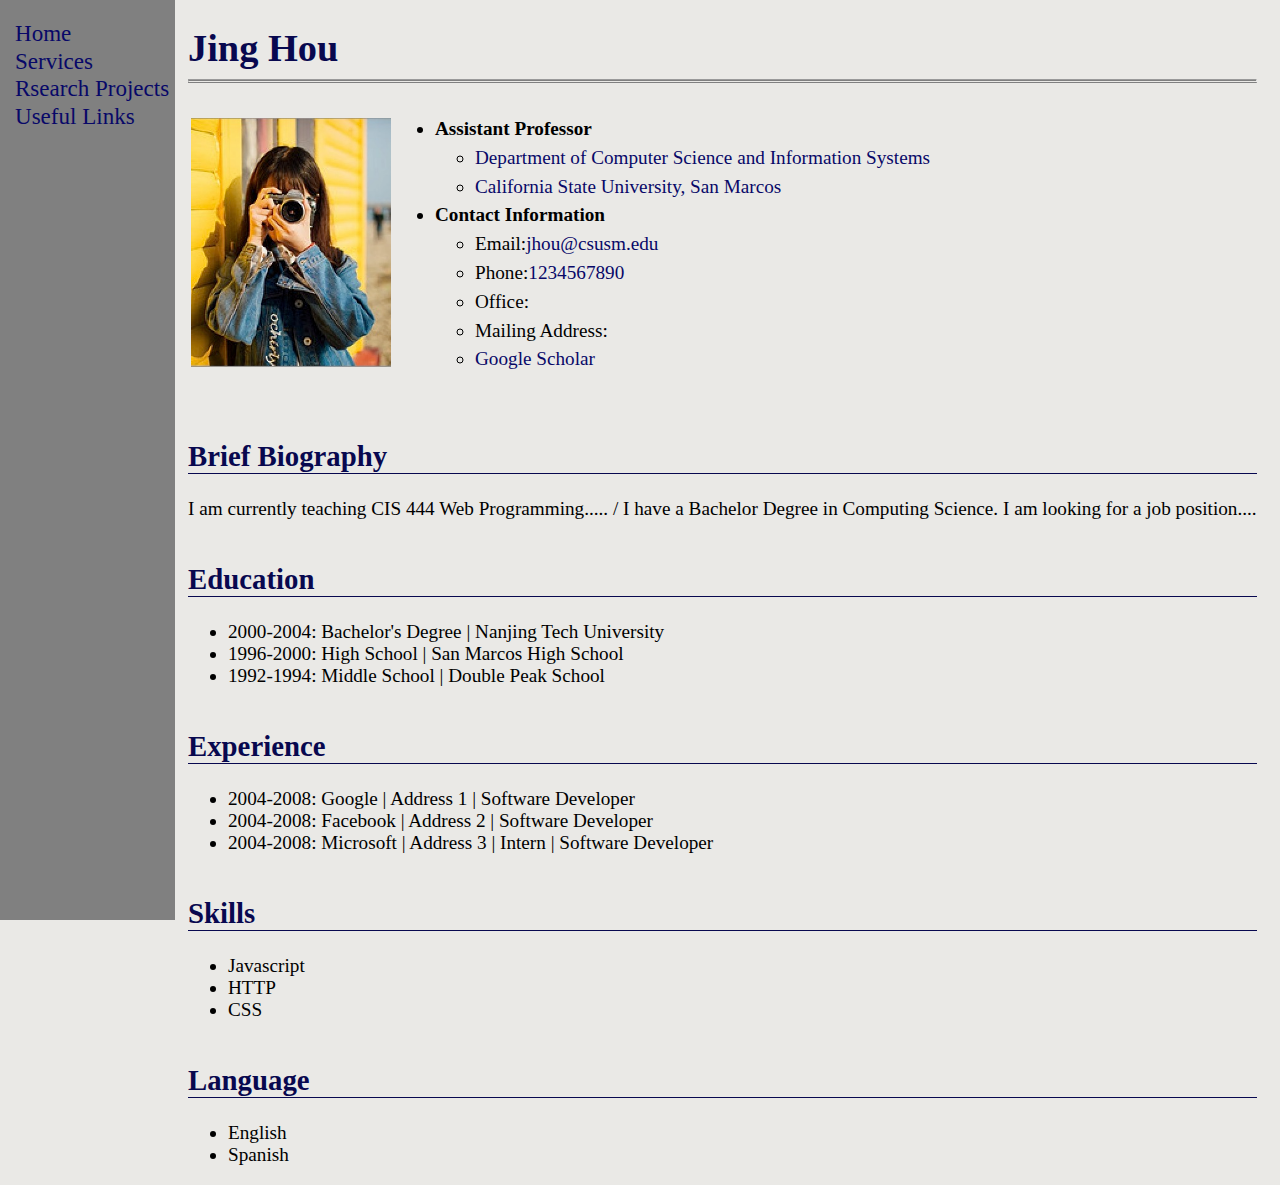
==== index.html @ 3cc83393 "Add files via upload" ====
<!DOCTYPE html>
<html>

<head>
  <meta charset="utf-8">
  <title>replit</title>
  <link href="style.css" rel="stylesheet" type="text/css" />
</head>

<body>
  <h1>Jing Hou</h1>

  <hr style="border-bottom:double;"/>
  
  <table>
    <tr>
      <td id="pic"><img src="photo.jpeg" alt="my photo" width="200px"/></td>
      <td id="info">
        <ul>
    <li><b>Assistant Professor</b>
      <ul>
        <li><a href="https://www.csusm.edu/cs/about/facstaff.html" target="_blank">Department of Computer Science and Information Systems</a></li>
        <li><a href="https://www.csusm.edu/" target="_blank">California State University, San Marcos</a></li>
      </ul>
    </li>
    <li> <b>Contact Information </b>
      <ul>
        <li>Email:<a href="mailto:jhou@csusm.edu">jhou@csusm.edu</a></li>
        <li>Phone:<a href="call:1234567890">1234567890</a></li>
        <li>Office:</li>
        <li>Mailing Address:</li>
        <li><a href="#" target="_blank">Google Scholar</a></li>
      </ul>
    </li>
  </ul>  
  </td>
    </tr>
  </table>

  <h2>Brief Biography</h2>
  <p>I am currently teaching CIS 444 Web Programming..... / I have a Bachelor Degree in Computing Science. I am looking for a job position....</p>

   <h2>Education</h2>
 <ul>
   <li>2000-2004: Bachelor's Degree | Nanjing Tech University</li>
   <li>1996-2000: High School | San Marcos High School</li>
   <li>1992-1994: Middle School |  Double Peak School</li>
 </ul>

  <h2>Experience</h2>
  <ul>
    <li>2004-2008: Google | Address 1 | Software Developer</li>
    <li>2004-2008: Facebook | Address 2 | Software Developer</li>
    <li>2004-2008: Microsoft | Address 3 | Intern | Software Developer</li>
  </ul>

  
  <h2>Skills</h2>
  <ul>
    <li>Javascript</li>
    <li>HTTP</li>
    <li>CSS</li>
  </ul>

  <h2>Language</h2>
  <ul>
    <li>English</li>
    <li>Spanish</li>
  </ul>

  
  <div class="side">
    <a href="#">Home</a><br/>
    <a href="#">Services</a><br/>
    <a href="#">Rsearch Projects</a><br/>
    <a href="#">Useful Links</a><br/>
  </div>

  
  
</body>

</html>
---- style.css ----
h1{
  color: #08084f;
  margin-bottom: 0.1em;
}

#pic{
  width:26%;
}

#info{
  line-height: 1.5em;
}

a{
  text-decoration: none;
  color:#080868;
}

a:hover{
  color:red;
}

body{
  background-color: #eae9e6;
  font-family:'times new roman', serif;

  font-size:1.2em;

  padding-left:180px;
  padding-right:15px;
}

h2{
  color:#08084f;
  border-bottom:1px solid;
  margin-top: 1.5em;
}

.side{
  position:fixed;
  top:0;
  left:0;

  background-color:grey;
  width:160px;
  height:100%;
  padding-top:20px;
  padding-left:15px;
  line-height: 1.2em;
  font-size: 1.2em;
  
}
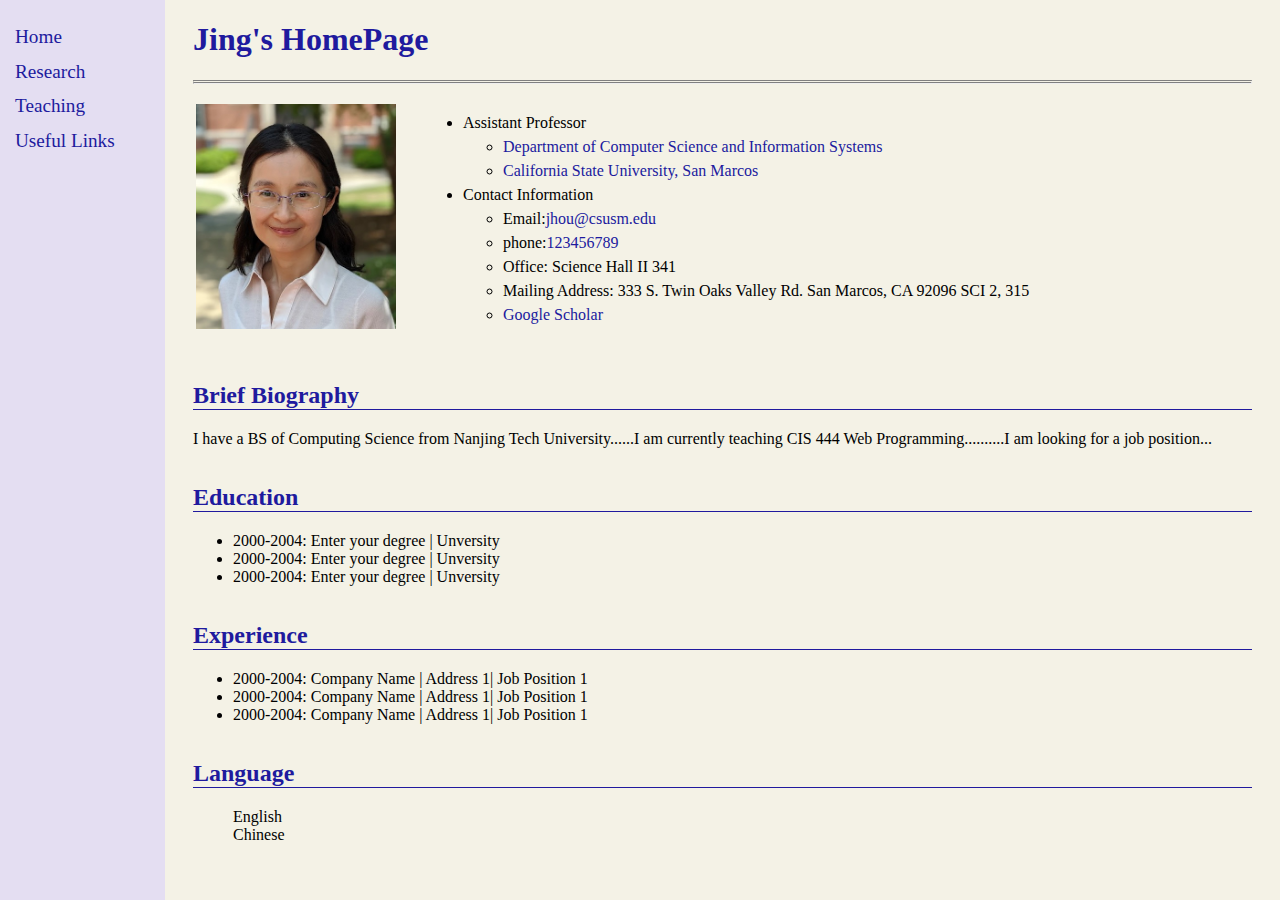
==== commit 771902a3: "Add files via upload" ====
--- a/index.html
+++ b/index.html
@@ -1,83 +1,74 @@
-<!DOCTYPE html>
-<html>
-
-<head>
-  <meta charset="utf-8">
-  <title>replit</title>
-  <link href="style.css" rel="stylesheet" type="text/css" />
-</head>
-
-<body>
-  <h1>Jing Hou</h1>
-
-  <hr style="border-bottom:double;"/>
-  
-  <table>
-    <tr>
-      <td id="pic"><img src="photo.jpeg" alt="my photo" width="200px"/></td>
-      <td id="info">
-        <ul>
-    <li><b>Assistant Professor</b>
-      <ul>
-        <li><a href="https://www.csusm.edu/cs/about/facstaff.html" target="_blank">Department of Computer Science and Information Systems</a></li>
-        <li><a href="https://www.csusm.edu/" target="_blank">California State University, San Marcos</a></li>
-      </ul>
-    </li>
-    <li> <b>Contact Information </b>
-      <ul>
-        <li>Email:<a href="mailto:jhou@csusm.edu">jhou@csusm.edu</a></li>
-        <li>Phone:<a href="call:1234567890">1234567890</a></li>
-        <li>Office:</li>
-        <li>Mailing Address:</li>
-        <li><a href="#" target="_blank">Google Scholar</a></li>
-      </ul>
-    </li>
-  </ul>  
-  </td>
-    </tr>
-  </table>
-
-  <h2>Brief Biography</h2>
-  <p>I am currently teaching CIS 444 Web Programming..... / I have a Bachelor Degree in Computing Science. I am looking for a job position....</p>
-
-   <h2>Education</h2>
- <ul>
-   <li>2000-2004: Bachelor's Degree | Nanjing Tech University</li>
-   <li>1996-2000: High School | San Marcos High School</li>
-   <li>1992-1994: Middle School |  Double Peak School</li>
- </ul>
-
-  <h2>Experience</h2>
-  <ul>
-    <li>2004-2008: Google | Address 1 | Software Developer</li>
-    <li>2004-2008: Facebook | Address 2 | Software Developer</li>
-    <li>2004-2008: Microsoft | Address 3 | Intern | Software Developer</li>
-  </ul>
-
-  
-  <h2>Skills</h2>
-  <ul>
-    <li>Javascript</li>
-    <li>HTTP</li>
-    <li>CSS</li>
-  </ul>
-
-  <h2>Language</h2>
-  <ul>
-    <li>English</li>
-    <li>Spanish</li>
-  </ul>
-
-  
-  <div class="side">
-    <a href="#">Home</a><br/>
-    <a href="#">Services</a><br/>
-    <a href="#">Rsearch Projects</a><br/>
-    <a href="#">Useful Links</a><br/>
-  </div>
-
-  
-  
-</body>
-
-</html>
+<!DOCTYPE html>
+<html lang="en">
+<head>
+    <meta charset="UTF-8">
+    <title>My Webpage</title>
+    <link rel="stylesheet" type="text/css" href="mystyle.css"/>
+</head>
+<body>
+
+
+  
+  <h1> Jing's HomePage</h1>
+
+  <hr style="border-top:double;"/>
+
+    <table>
+      <tr>
+        <td id="pic">
+          <img src="me.jpeg" alt="my photo" width="200px">
+        </td>
+        <td id="info">
+           <ul id="brief">
+             <li> Assistant Professor
+               <ul>
+                 <li><a href="https://www.csusm.edu/cs/about/facstaff.html">Department of Computer Science and Information Systems</a></li>
+                 <li><a href="https://www.csusm.edu/">California State University, San Marcos</a></li>
+               </ul>
+             </li>
+            <li> Contact Information 
+               <ul>
+                 <li>Email:<a href="mailto:jhou@csusm.edu">jhou@csusm.edu</a></li>
+                 <li>phone:<a href="call:123456789">123456789</a></li>
+                 <li>Office: Science Hall II 341 </li>
+                 <li>Mailing Address: 333 S. Twin Oaks Valley Rd. San Marcos, CA 92096 SCI 2, 315</li>
+                 <li><a href="https://scholar.google.com/citations?hl=en&user=iQujX7MAAAAJ&view_op=list_works&sortby=pubdate">Google Scholar</a> </li>
+               </ul>
+            </li>
+           </ul>  
+        </td>
+      </tr>
+    </table>
+
+    <h2>Brief Biography</h2>
+    <p>I have a BS of Computing Science from Nanjing Tech University......I am currently teaching CIS 444 Web Programming..........I am looking for a job position...
+      
+      <h2> Education</h2>
+      <ul>
+        <li>2000-2004: Enter your degree | Unversity</li>
+        <li>2000-2004: Enter your degree | Unversity</li>
+        <li>2000-2004: Enter your degree | Unversity</li>
+      </ul>
+      
+      <h2> Experience</h2>
+      <ul>
+        <li>2000-2004: Company Name | Address 1| Job Position 1</li>
+        <li>2000-2004: Company Name | Address 1| Job Position 1</li>
+        <li>2000-2004: Company Name | Address 1| Job Position 1</li>
+      </ul>
+
+      <h2> Language</h2>
+      <ul style="list-style-type: none;">
+        <li>English</li>
+        <li>Chinese</li>
+      </ul>
+
+      <div class="sidebar">
+        <a href="#home"> Home</a><br/>
+        <a href="#services"></i> Research</a><br/>
+        <a href="#clients"></i> Teaching</a><br/>
+        <a href="#contact"></i> Useful Links</a><br/>
+      </div>
+
+</body>
+</html>--- a/mystyle.css
+++ b/mystyle.css
@@ -0,0 +1,63 @@
+/*Title: left aligned*/
+h1{
+    text-align: left;
+    color:rgb(32, 26, 158);
+}
+
+/*left table folumn not too large*/
+#pic{
+  width:27%;
+}
+
+/*right table column: increase space between lines*/
+#info{
+  line-height: 1.5em;
+}
+
+/*remove underline for links, change link color*/
+a{
+    color:rgb(32, 26, 158);
+    text-decoration: none;;
+}
+
+a:hover{
+    color:brown;
+    text-decoration: none;/*remove the underline*/
+}
+
+/*set page background color, font color*/
+body{
+    background-color:#f4f2e6;
+    color:black;
+    font-family: 'Times New Roman', Times, serif;
+
+    /*have some space left anf right of the page*/ 
+    padding-right:20px;
+    padding-left:185px;
+  
+}
+
+/*set space when we have a new section; set the border line under the heading*/
+h2 {
+    color:rgb(32, 26, 158);
+    margin-top: 1.5em;
+    border-bottom: 1px solid;
+    
+}
+
+.sidebar {
+  position: fixed;
+  top: 0;
+  left: 0;
+  background-color: #e4def2;
+
+  height: 100%;
+  width: 150px;
+
+  padding-top: 20px;
+  padding-left: 15px;
+  font-size: 1.2em;
+  line-height:1.8em;
+  
+}
+
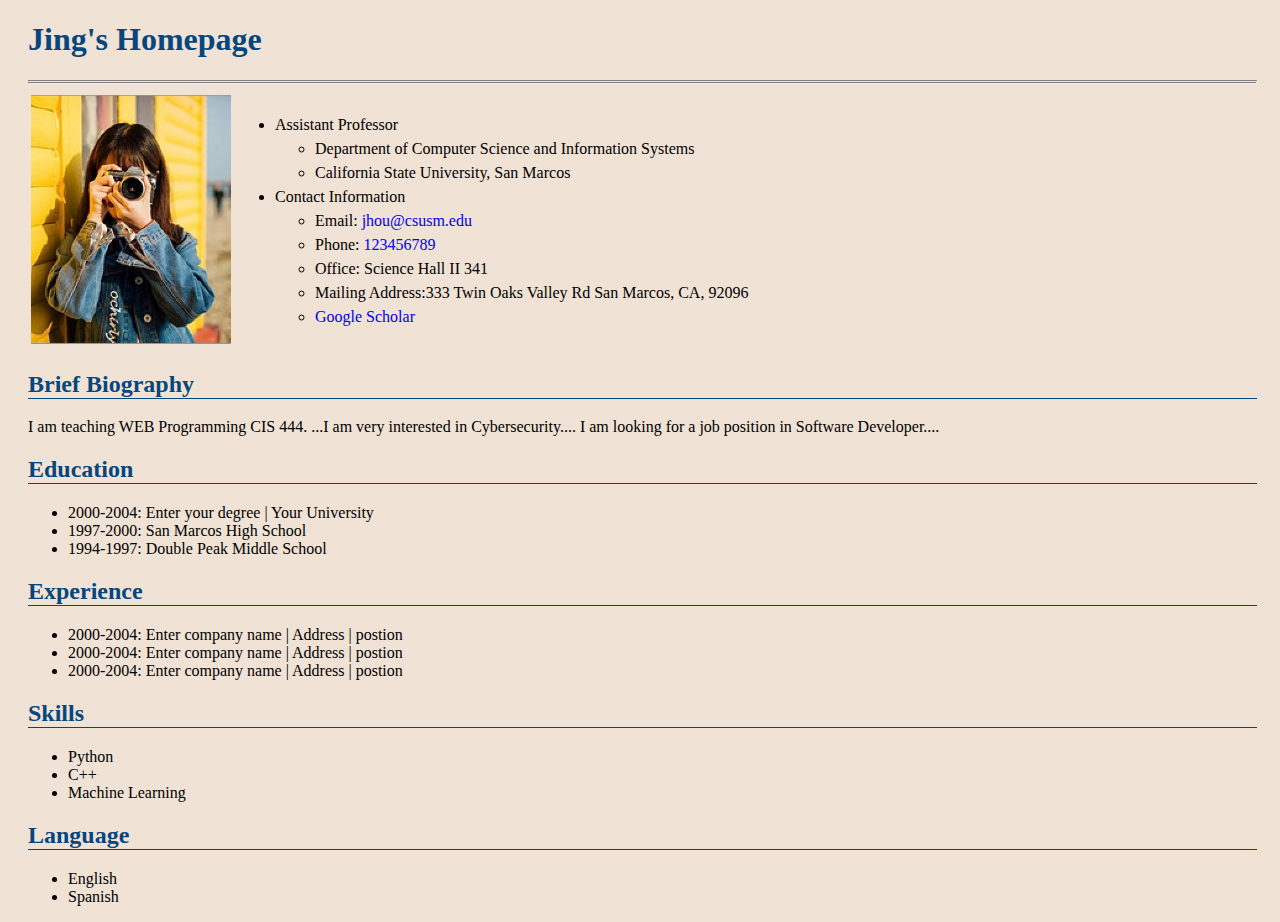
==== commit b265245f: "Add files via upload" ====
--- a/index.html
+++ b/index.html
@@ -1,74 +1,74 @@
-<!DOCTYPE html>
-<html lang="en">
-<head>
-    <meta charset="UTF-8">
-    <title>My Webpage</title>
-    <link rel="stylesheet" type="text/css" href="mystyle.css"/>
-</head>
-<body>
-
-
-  
-  <h1> Jing's HomePage</h1>
-
-  <hr style="border-top:double;"/>
-
-    <table>
-      <tr>
-        <td id="pic">
-          <img src="me.jpeg" alt="my photo" width="200px">
-        </td>
-        <td id="info">
-           <ul id="brief">
-             <li> Assistant Professor
-               <ul>
-                 <li><a href="https://www.csusm.edu/cs/about/facstaff.html">Department of Computer Science and Information Systems</a></li>
-                 <li><a href="https://www.csusm.edu/">California State University, San Marcos</a></li>
-               </ul>
-             </li>
-            <li> Contact Information 
-               <ul>
-                 <li>Email:<a href="mailto:jhou@csusm.edu">jhou@csusm.edu</a></li>
-                 <li>phone:<a href="call:123456789">123456789</a></li>
-                 <li>Office: Science Hall II 341 </li>
-                 <li>Mailing Address: 333 S. Twin Oaks Valley Rd. San Marcos, CA 92096 SCI 2, 315</li>
-                 <li><a href="https://scholar.google.com/citations?hl=en&user=iQujX7MAAAAJ&view_op=list_works&sortby=pubdate">Google Scholar</a> </li>
-               </ul>
-            </li>
-           </ul>  
-        </td>
-      </tr>
-    </table>
-
-    <h2>Brief Biography</h2>
-    <p>I have a BS of Computing Science from Nanjing Tech University......I am currently teaching CIS 444 Web Programming..........I am looking for a job position...
-      
-      <h2> Education</h2>
-      <ul>
-        <li>2000-2004: Enter your degree | Unversity</li>
-        <li>2000-2004: Enter your degree | Unversity</li>
-        <li>2000-2004: Enter your degree | Unversity</li>
-      </ul>
-      
-      <h2> Experience</h2>
-      <ul>
-        <li>2000-2004: Company Name | Address 1| Job Position 1</li>
-        <li>2000-2004: Company Name | Address 1| Job Position 1</li>
-        <li>2000-2004: Company Name | Address 1| Job Position 1</li>
-      </ul>
-
-      <h2> Language</h2>
-      <ul style="list-style-type: none;">
-        <li>English</li>
-        <li>Chinese</li>
-      </ul>
-
-      <div class="sidebar">
-        <a href="#home"> Home</a><br/>
-        <a href="#services"></i> Research</a><br/>
-        <a href="#clients"></i> Teaching</a><br/>
-        <a href="#contact"></i> Useful Links</a><br/>
-      </div>
-
-</body>
-</html>+<!DOCTYPE html>
+<html>
+
+<head>
+  <meta charset="utf-8">
+  <meta name="viewport" content="width=device-width">
+  <title>replit</title>
+  <link href="style.css" rel="stylesheet" type="text/css" />
+</head>
+
+<body>
+  <h1>Jing's Homepage</h1>
+
+  <hr style="border-top:double;"/>
+  
+
+  <table>
+    <tr>
+      <td><img src="photo.jpeg" alt="my photo" width="200px"></td>
+
+      <td id="info">
+  <ul>
+    <li>Assistant Professor
+      <ul>
+        <li>Department of Computer Science and Information Systems</li>
+        <li>California State University, San Marcos</li>
+      </ul>
+    </li>
+    <li>Contact Information
+      <ul>
+        <li>Email: <a href="mailto:jhou@csusm.edu">jhou@csusm.edu</a></li>
+        <li>Phone: <a href="call:12345678">123456789</a> </li>
+        <li>Office: Science Hall II 341</li>
+        <li>Mailing Address:333 Twin Oaks Valley Rd San Marcos, CA, 92096</li>
+        <li><a href="#">Google Scholar</a></li>
+      </ul>
+    </li>
+  </ul></td>
+    </tr>
+  </table>
+
+  <h2>Brief Biography</h2>
+  <p>I am teaching WEB Programming  CIS 444. ...I am very interested in Cybersecurity.... I am looking for a job position in Software Developer....</p>
+
+  <h2>Education</h2>
+<ul>
+  <li>2000-2004: Enter your degree | Your University</li>
+  <li>1997-2000: San Marcos High School </li>
+  <li>1994-1997: Double Peak Middle School </li>
+</ul>
+
+    <h2>Experience</h2>
+<ul>
+  <li>2000-2004: Enter company name  | Address | postion</li>
+  <li>2000-2004: Enter company name  | Address | postion</li>
+  <li>2000-2004: Enter company name  | Address | postion</li>
+</ul>
+
+        <h2>Skills</h2>
+<ul>
+  <li>Python</li>
+  <li>C++</li>
+  <li>Machine Learning</li>
+</ul>
+
+      <h2>Language</h2>
+<ul>
+  <li>English</li>
+  <li>Spanish</li>
+</ul>
+ 
+</body>
+
+</html>
--- a/style.css
+++ b/style.css
@@ -0,0 +1,27 @@
+h1{
+  color:#05467f;
+}
+
+a{
+  text-decoration: none;
+}
+
+a:hover{
+  color:#7f057b;
+}
+
+body{
+  background-color:#f0e2d5;
+  
+  padding-left: 20px;
+  padding-right: 15px;
+}
+
+h2{
+  border-bottom: 1px solid;
+  color:#05467f;
+}
+
+#info{
+  line-height: 1.5em;
+}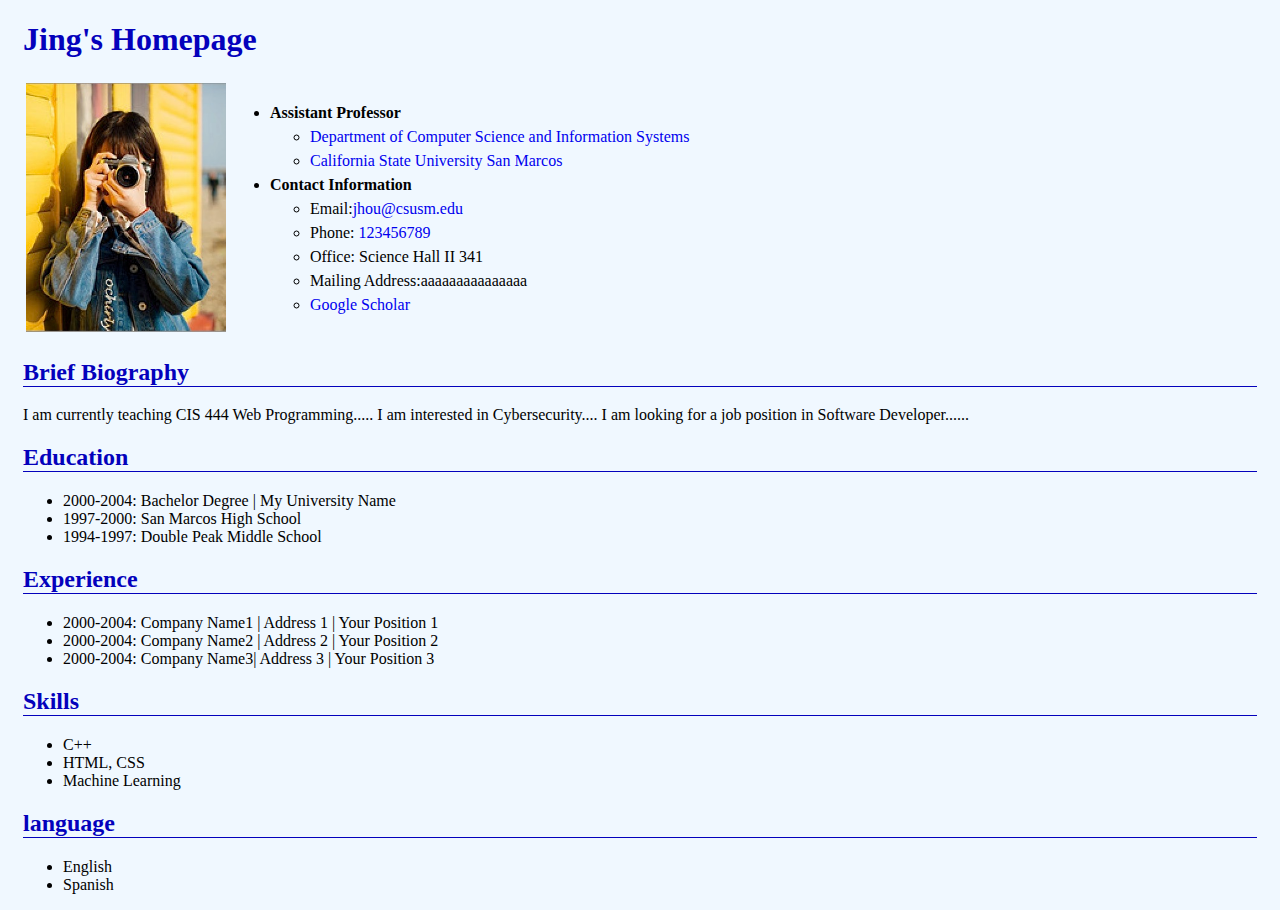
==== commit 955b4d66: "Add files via upload" ====
--- a/index.html
+++ b/index.html
@@ -4,71 +4,77 @@
 <head>
   <meta charset="utf-8">
   <meta name="viewport" content="width=device-width">
-  <title>replit</title>
+  <title>My Homepage</title>
   <link href="style.css" rel="stylesheet" type="text/css" />
 </head>
 
 <body>
   <h1>Jing's Homepage</h1>
-
-  <hr style="border-top:double;"/>
-  
-
   <table>
     <tr>
-      <td><img src="photo.jpeg" alt="my photo" width="200px"></td>
-
-      <td id="info">
-  <ul>
-    <li>Assistant Professor
+      <td>  <img src="photo.jpeg" alt="My photo" width="200px" /> </td>
+      <td id="info">  <ul>
+    <li><b>Assistant Professor</b>
       <ul>
-        <li>Department of Computer Science and Information Systems</li>
-        <li>California State University, San Marcos</li>
+        <li><a href="https://www.csusm.edu/cs/about/facstaff.html">Department of Computer Science and Information
+            Systems</a></li>
+        <li><a href="https://www.csusm.edu/">California State University San Marcos</a></li>
       </ul>
     </li>
-    <li>Contact Information
-      <ul>
-        <li>Email: <a href="mailto:jhou@csusm.edu">jhou@csusm.edu</a></li>
-        <li>Phone: <a href="call:12345678">123456789</a> </li>
-        <li>Office: Science Hall II 341</li>
-        <li>Mailing Address:333 Twin Oaks Valley Rd San Marcos, CA, 92096</li>
-        <li><a href="#">Google Scholar</a></li>
-      </ul>
+
+    <li><b>Contact Information</b>
+         <ul>
+           <li>Email:<a href="mailto:jhou@csusm.edu">jhou@csusm.edu</a></li>
+           <li>Phone: <a href="call:123456789">123456789</a></li>
+           <li>Office: Science Hall II 341</li>
+           <li>Mailing Address:aaaaaaaaaaaaaaa</li>
+           <li><a href="#">Google Scholar</a></li>
+         </ul>
     </li>
-  </ul></td>
+     </ul>
+     </td>
     </tr>
   </table>
 
   <h2>Brief Biography</h2>
-  <p>I am teaching WEB Programming  CIS 444. ...I am very interested in Cybersecurity.... I am looking for a job position in Software Developer....</p>
+  <p>I am currently teaching CIS 444 Web Programming..... I am interested in Cybersecurity.... I am looking for a job position in Software Developer......</p>
+
 
   <h2>Education</h2>
-<ul>
-  <li>2000-2004: Enter your degree | Your University</li>
-  <li>1997-2000: San Marcos High School </li>
-  <li>1994-1997: Double Peak Middle School </li>
-</ul>
+  <ul>
+    <li>2000-2004: Bachelor Degree | My University Name</li>
+    <li>1997-2000: San Marcos High School </li>
+    <li>1994-1997: Double Peak Middle School </li>
+  </ul>
 
-    <h2>Experience</h2>
-<ul>
-  <li>2000-2004: Enter company name  | Address | postion</li>
-  <li>2000-2004: Enter company name  | Address | postion</li>
-  <li>2000-2004: Enter company name  | Address | postion</li>
-</ul>
+  <h2>Experience</h2>
+   <ul>
+    <li>2000-2004: Company Name1 | Address 1 | Your Position 1</li>
+    <li>2000-2004: Company Name2 | Address 2 | Your Position 2</li>
+    <li>2000-2004: Company Name3| Address 3 | Your Position 3</li>
+  </ul>
 
-        <h2>Skills</h2>
-<ul>
-  <li>Python</li>
-  <li>C++</li>
-  <li>Machine Learning</li>
-</ul>
+ <h2>Skills</h2>
+   <ul>
+    <li>C++</li>
+    <li>HTML, CSS </li>
+    <li>Machine Learning</li>
+  </ul>
 
-      <h2>Language</h2>
-<ul>
-  <li>English</li>
-  <li>Spanish</li>
-</ul>
+   <h2>language</h2>
+   <ul>
+    <li>English</li>
+    <li>Spanish</li>
+  </ul>
+
+  
+
+
+
  
+
+
+
 </body>
 
-</html>
+</html>--- a/style.css
+++ b/style.css
@@ -1,5 +1,10 @@
 h1{
-  color:#05467f;
+  color:#0401bc;
+}
+
+h2{
+  color:#0401bc;
+  border-bottom: 1px solid;
 }
 
 a{
@@ -7,19 +12,13 @@
 }
 
 a:hover{
-  color:#7f057b;
+  color:#ff0026;
 }
 
 body{
-  background-color:#f0e2d5;
-  
-  padding-left: 20px;
+  background-color:aliceblue;
+  padding-left: 15px;
   padding-right: 15px;
-}
-
-h2{
-  border-bottom: 1px solid;
-  color:#05467f;
 }
 
 #info{
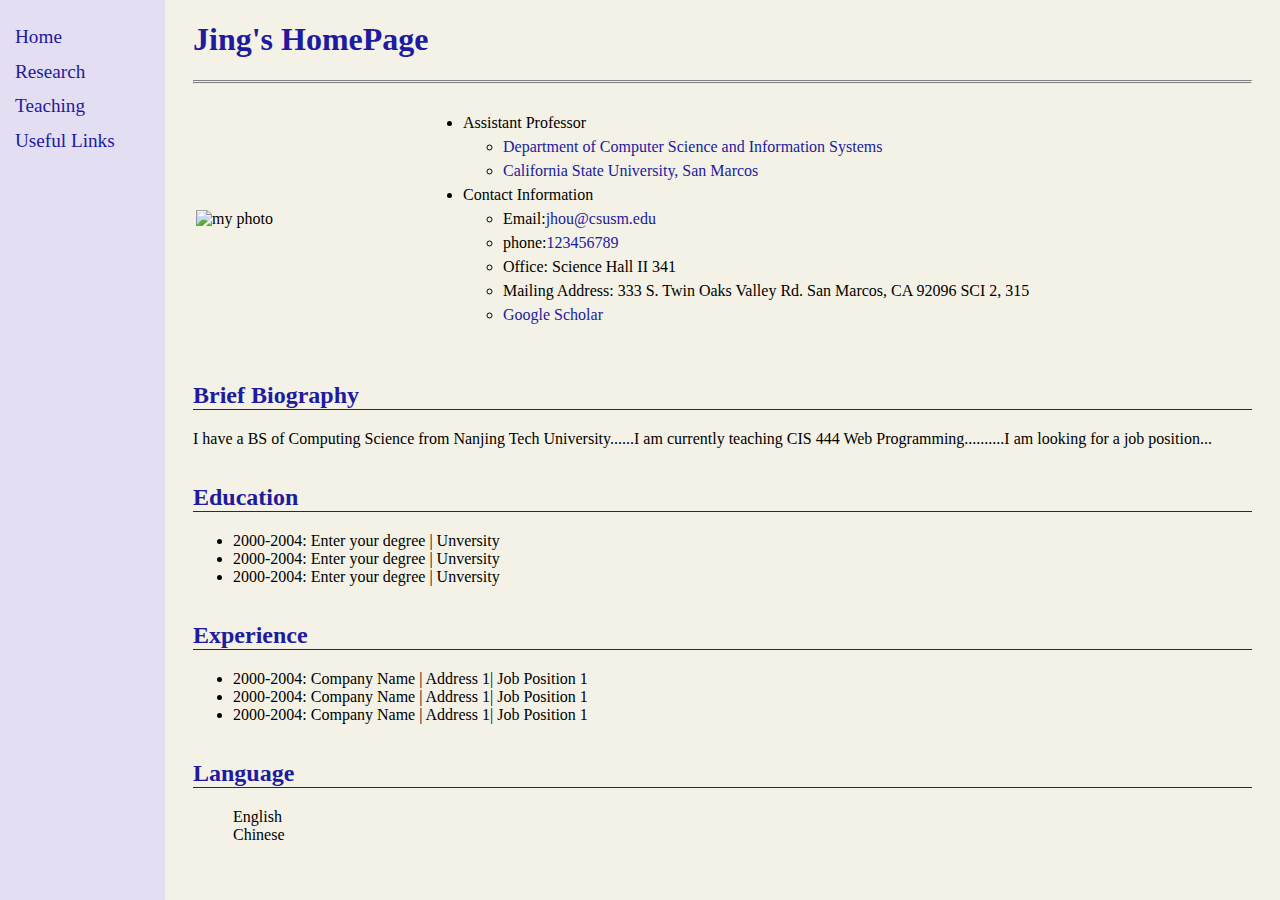
==== commit 0c233d0e: "Add files via upload" ====
--- a/index.html
+++ b/index.html
@@ -1,80 +1,74 @@
-<!DOCTYPE html>
-<html>
-
-<head>
-  <meta charset="utf-8">
-  <meta name="viewport" content="width=device-width">
-  <title>My Homepage</title>
-  <link href="style.css" rel="stylesheet" type="text/css" />
-</head>
-
-<body>
-  <h1>Jing's Homepage</h1>
-  <table>
-    <tr>
-      <td>  <img src="photo.jpeg" alt="My photo" width="200px" /> </td>
-      <td id="info">  <ul>
-    <li><b>Assistant Professor</b>
-      <ul>
-        <li><a href="https://www.csusm.edu/cs/about/facstaff.html">Department of Computer Science and Information
-            Systems</a></li>
-        <li><a href="https://www.csusm.edu/">California State University San Marcos</a></li>
-      </ul>
-    </li>
-
-    <li><b>Contact Information</b>
-         <ul>
-           <li>Email:<a href="mailto:jhou@csusm.edu">jhou@csusm.edu</a></li>
-           <li>Phone: <a href="call:123456789">123456789</a></li>
-           <li>Office: Science Hall II 341</li>
-           <li>Mailing Address:aaaaaaaaaaaaaaa</li>
-           <li><a href="#">Google Scholar</a></li>
-         </ul>
-    </li>
-     </ul>
-     </td>
-    </tr>
-  </table>
-
-  <h2>Brief Biography</h2>
-  <p>I am currently teaching CIS 444 Web Programming..... I am interested in Cybersecurity.... I am looking for a job position in Software Developer......</p>
-
-
-  <h2>Education</h2>
-  <ul>
-    <li>2000-2004: Bachelor Degree | My University Name</li>
-    <li>1997-2000: San Marcos High School </li>
-    <li>1994-1997: Double Peak Middle School </li>
-  </ul>
-
-  <h2>Experience</h2>
-   <ul>
-    <li>2000-2004: Company Name1 | Address 1 | Your Position 1</li>
-    <li>2000-2004: Company Name2 | Address 2 | Your Position 2</li>
-    <li>2000-2004: Company Name3| Address 3 | Your Position 3</li>
-  </ul>
-
- <h2>Skills</h2>
-   <ul>
-    <li>C++</li>
-    <li>HTML, CSS </li>
-    <li>Machine Learning</li>
-  </ul>
-
-   <h2>language</h2>
-   <ul>
-    <li>English</li>
-    <li>Spanish</li>
-  </ul>
-
-  
-
-
-
- 
-
-
-
-</body>
-
+<!DOCTYPE html>
+<html lang="en">
+<head>
+    <meta charset="UTF-8">
+    <title>My Webpage</title>
+    <link rel="stylesheet" type="text/css" href="style.css"/>
+</head>
+<body>
+
+
+  
+  <h1> Jing's HomePage</h1>
+
+  <hr style="border-top:double;"/>
+
+    <table>
+      <tr>
+        <td id="pic">
+          <img src="me.jpeg" alt="my photo" width="200px">
+        </td>
+        <td id="info">
+           <ul id="brief">
+             <li> Assistant Professor
+               <ul>
+                 <li><a href="https://www.csusm.edu/cs/about/facstaff.html">Department of Computer Science and Information Systems</a></li>
+                 <li><a href="https://www.csusm.edu/">California State University, San Marcos</a></li>
+               </ul>
+             </li>
+            <li> Contact Information 
+               <ul>
+                 <li>Email:<a href="mailto:jhou@csusm.edu">jhou@csusm.edu</a></li>
+                 <li>phone:<a href="call:123456789">123456789</a></li>
+                 <li>Office: Science Hall II 341 </li>
+                 <li>Mailing Address: 333 S. Twin Oaks Valley Rd. San Marcos, CA 92096 SCI 2, 315</li>
+                 <li><a href="https://scholar.google.com/citations?hl=en&user=iQujX7MAAAAJ&view_op=list_works&sortby=pubdate">Google Scholar</a> </li>
+               </ul>
+            </li>
+           </ul>  
+        </td>
+      </tr>
+    </table>
+
+    <h2>Brief Biography</h2>
+    <p>I have a BS of Computing Science from Nanjing Tech University......I am currently teaching CIS 444 Web Programming..........I am looking for a job position...
+      
+      <h2> Education</h2>
+      <ul>
+        <li>2000-2004: Enter your degree | Unversity</li>
+        <li>2000-2004: Enter your degree | Unversity</li>
+        <li>2000-2004: Enter your degree | Unversity</li>
+      </ul>
+      
+      <h2> Experience</h2>
+      <ul>
+        <li>2000-2004: Company Name | Address 1| Job Position 1</li>
+        <li>2000-2004: Company Name | Address 1| Job Position 1</li>
+        <li>2000-2004: Company Name | Address 1| Job Position 1</li>
+      </ul>
+
+      <h2> Language</h2>
+      <ul style="list-style-type: none;">
+        <li>English</li>
+        <li>Chinese</li>
+      </ul>
+
+      <div class="sidebar">
+        <a href="exercise_box.html"> Home</a><br/>
+        <a href="#services"></i> Research</a><br/>
+        <a href="#clients"></i> Teaching</a><br/>
+        <a href="#contact"></i> Useful Links</a><br/>
+      </div>
+
+</body>
 </html>--- a/style.css
+++ b/style.css
@@ -1,26 +1,63 @@
-h1{
-  color:#0401bc;
-}
-
-h2{
-  color:#0401bc;
-  border-bottom: 1px solid;
-}
-
-a{
-  text-decoration: none;
-}
-
-a:hover{
-  color:#ff0026;
-}
-
-body{
-  background-color:aliceblue;
-  padding-left: 15px;
-  padding-right: 15px;
-}
-
-#info{
-  line-height: 1.5em;
-}+/*Title: left aligned*/
+h1{
+    text-align: left;
+    color:rgb(32, 26, 158);
+}
+
+/*left table column not too large*/
+#pic{
+  width:27%;
+}
+
+/*right table column: increase space between lines*/
+#info{
+  line-height: 1.5em;
+}
+
+/*remove underline for links, change link color*/
+a{
+    color:rgb(32, 26, 158);
+    text-decoration: none;
+}
+
+a:hover{
+    color:brown;
+    text-decoration: none;/*remove the underline*/
+}
+
+/*set page background color, font color*/
+body{
+    background-color:#f4f2e6;
+    color:black;
+    font-family: 'Times New Roman', Times, serif;
+
+    /*have some space left and right of the page*/ 
+    padding-right:20px;
+    padding-left:185px;
+  
+}
+
+/*set space when we have a new section; set the border line under the heading*/
+h2 {
+    color:rgb(32, 26, 158);
+    margin-top: 1.5em;
+    border-bottom: 1px solid;
+    
+}
+
+.sidebar {
+  position: fixed;
+  top: 0;
+  left: 0;
+  background-color: #e4def2;
+
+  height: 100%;
+  width: 150px;
+
+  padding-top: 20px;
+  padding-left: 15px;
+  font-size: 1.2em;
+  line-height:1.8em;
+  
+}
+
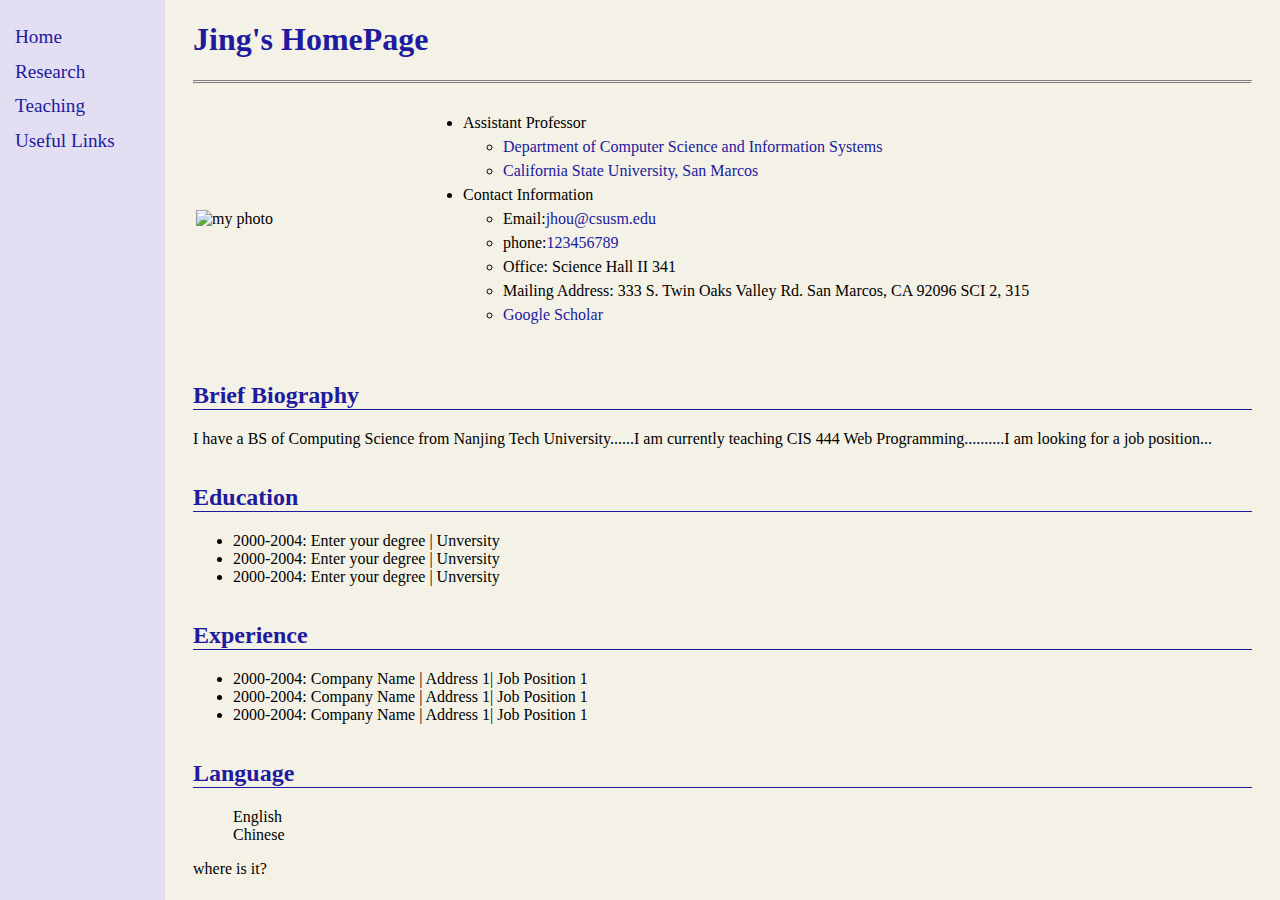
==== commit 1998816e: "Update index.html" ====
--- a/index.html
+++ b/index.html
@@ -62,7 +62,7 @@
         <li>English</li>
         <li>Chinese</li>
       </ul>
-
+ where is it?
       <div class="sidebar">
         <a href="exercise_box.html"> Home</a><br/>
         <a href="#services"></i> Research</a><br/>
@@ -71,4 +71,4 @@
       </div>
 
 </body>
-</html>+</html>
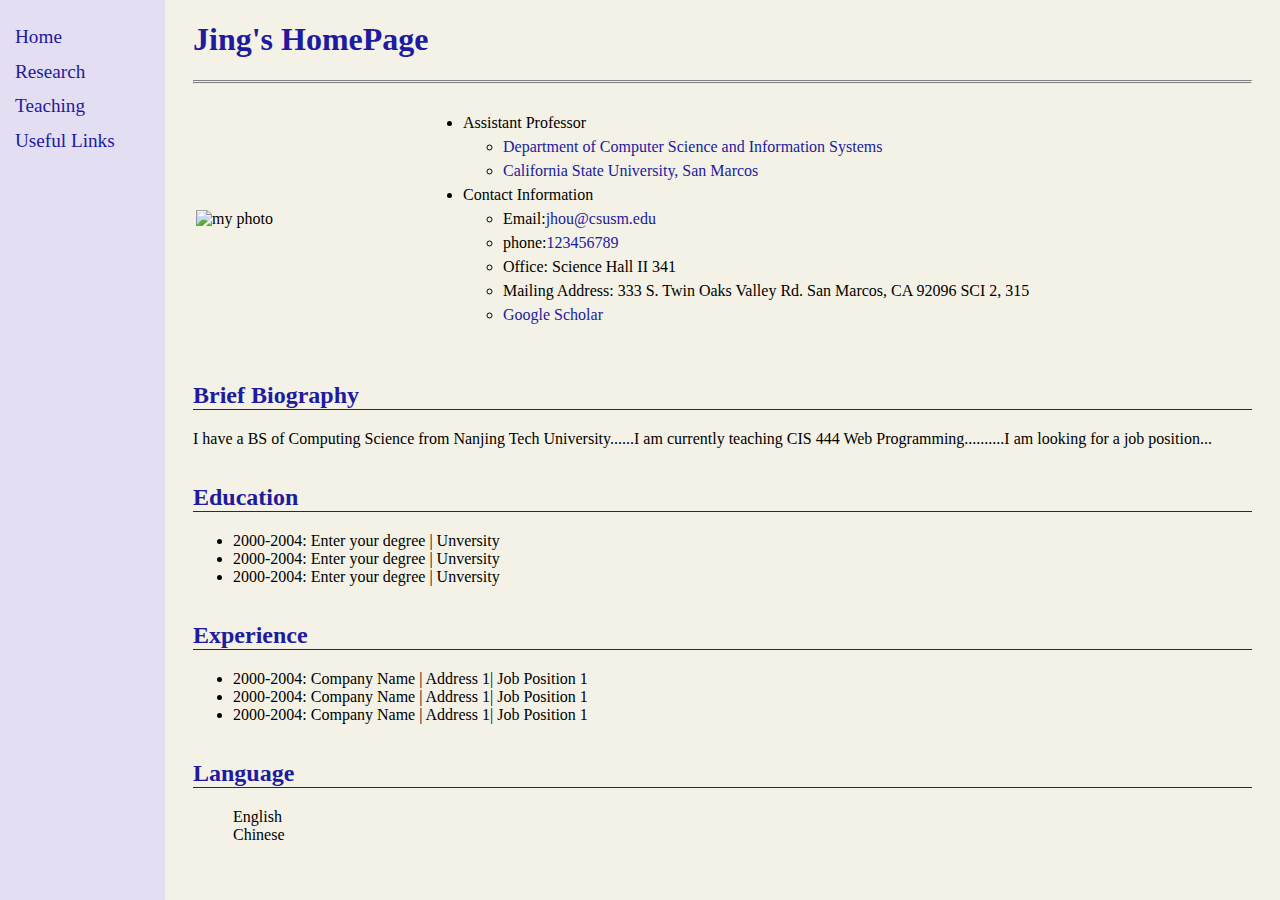
==== commit 0d8d83c5: "Add files via upload" ====
--- a/index.html
+++ b/index.html
@@ -62,7 +62,7 @@
         <li>English</li>
         <li>Chinese</li>
       </ul>
- where is it?
+
       <div class="sidebar">
         <a href="exercise_box.html"> Home</a><br/>
         <a href="#services"></i> Research</a><br/>
@@ -71,4 +71,4 @@
       </div>
 
 </body>
-</html>
+</html>